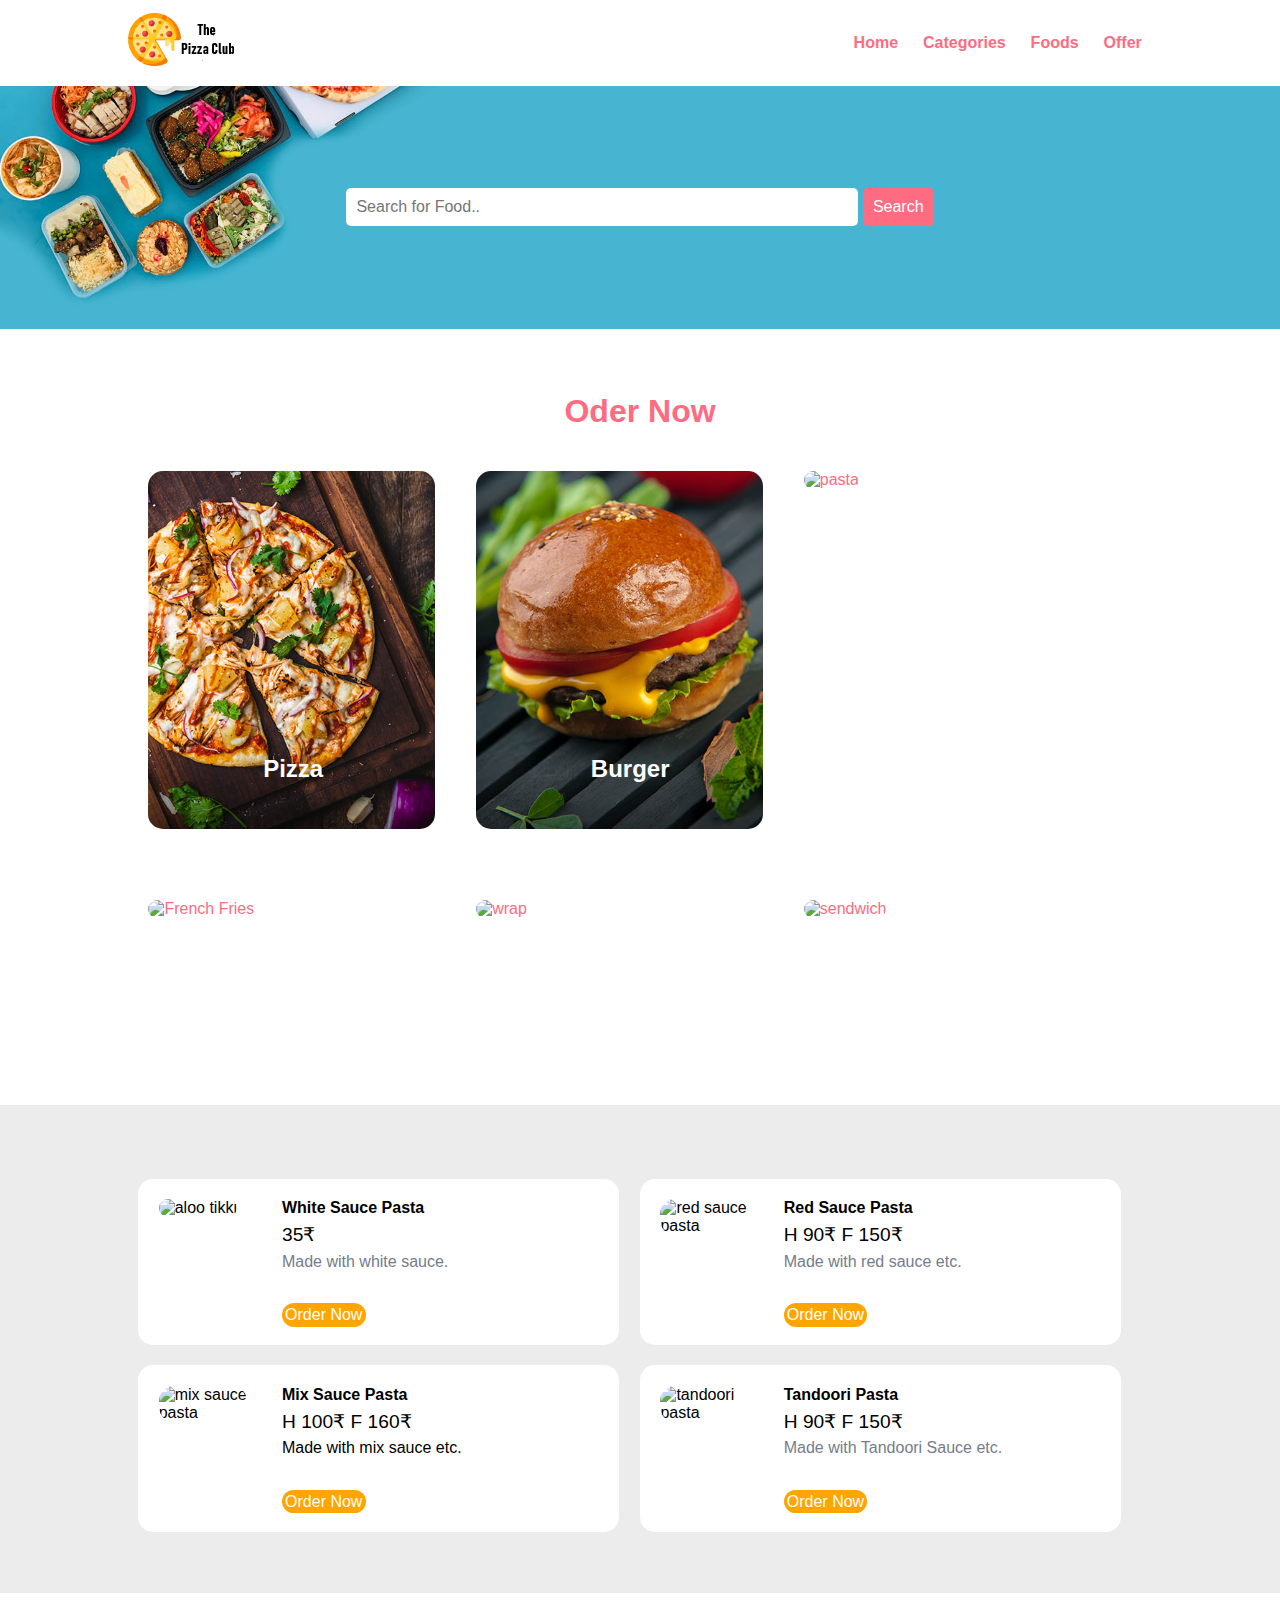
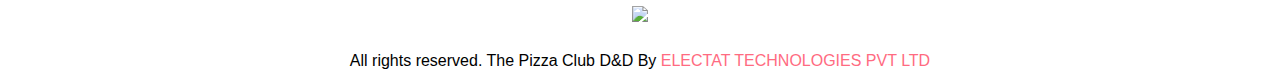
==== all-pasta.html @ eb1a2cf3 "okay change the commit" ====
<!DOCTYPE html>
<html lang="en">
<head>
    <meta charset="UTF-8">
    <!-- Important to make website responsive -->
    <meta name="viewport" content="width=device-width, initial-scale=1.0">
    <title>The Pizza Club -Karala's Best Pizza Maker</title>
    <link rel="shortcut icon" href="favicon.jpg" type="image/x-icon">
    <meta property="og:locale" content="en_US" />
	<meta property="og:type" content="article" />
	<meta property="og:title" content="index - The Pizza Club-Karala's Best Pizza Make" />
	<meta property="og:url" content="https://thepizzaclub.tk/"/>
	<meta property="og:site_name" content="thepizzaclub" />		
	<meta property="article:tag" content="index" />
     
	 

    <!-- Link our CSS file -->
    <link rel="stylesheet" href="css/style.css">
</head>

<body>
    <!-- Navbar Section Starts Here -->
    <section class="navbar">
        <div class="container">
            <div class="logo">
               <img src="/images/thepizzaclub-logo.png" alt="thepizzaclub-logo.png">      
                </a>
            </div>

            <div class="menu text-right">
                <ul>
                    <li>
                        <a href="index.html">Home</a>
                    </li>
                    <li>
                        <a href="categories.html">Categories</a>
                    </li>
                    <li>
                        <a href="foods.html">Foods</a>
                    </li>
                    <li>
                        <a href="offer.html">Offer</a>
                    </li>
                </ul>
            </div>

            <div class="clearfix"></div>
        </div>
    </section>
    <!-- Navbar Section Ends Here -->

    <!-- fOOD sEARCH Section Starts Here -->
    <section class="food-search text-center">
        <div class="container">
            
            <form action="food-search.html" method="POST">
                <input type="search" name="search" placeholder="Search for Food.." required>
                <input type="submit" name="submit" value="Search" class="btn btn-primary">
            </form>

        </div>
    </section>
    <!-- fOOD sEARCH Section Ends Here -->

    <!-- CAtegories Section Starts Here -->
    <section class="categories">
        <div class="container">
            <h2 class="text-center"><a href="tel: 8470827023">Oder Now</a></h2>
            <div class="box-3 float-container">
                <a href="index.html"><img src="images/pizza.jpg" alt="Pizza" class="img-responsive img-curve"></a>  
                <h3 class="float-text text-white">Pizza</h3></a>   
            </div>
        <div class="box-3 float-container">
                <a href="all_burger.html"><img src="images/burger.jpg" alt="Burger" class="img-responsive img-curve"></a>

                <h3 class="float-text text-white">Burger</h3>
            </div>
            </a>

            <a href="#">
            <div class="box-3 float-container">
                <img src="images/pasta.jpeg" style="height: 380px;" alt="pasta" class="img-responsive img-curve">

                <h3 class="float-text text-white">Pasta</h3>
            </div>
            </a>

            <div class="clearfix"></div>
        </div>
        <div class="container">
            <a href="">
            <div class="box-3 float-container">
                <img src="images/french-fries.webp" style="height: 380px;" alt="French Fries" class="img-responsive img-curve">

                <h3 class="float-text text-white">French</h3>
            </div>
            </a>

            <a href="all-wrap.html">
            <div class="box-3 float-container">
                <img src="images/wrap1.jpg" style="height: 380px;"  alt="wrap" class="img-responsive img-curve">

                <h3 class="float-text text-white">Wrap</h3>
            </div>
            </a>

            <a href="all-sandwich.html">
            <div class="box-3 float-container">
                <img src="images/senwich.jpg" style="height: 380px;" alt="sendwich" class="img-responsive img-curve">

                <h3 class="float-text text-white">sandwich</h3>
            </div>
            </a>

            <div class="clearfix"></div>
        </div>
        
    </section>
    <section class="categories">
        
    </section>
    <!-- Categories Section Ends Here -->
  

    <!-- fOOD MEnu Section Starts Here -->
    <section class="food-menu">
        <div class="container">
          

            <div class="food-menu-box">
                <div class="food-menu-img">
                    <img src="images/pasta-secondary.png"   alt="aloo tikki" class="img-responsive img-curve">
                </div>

                <div class="food-menu-desc">	
                    <h4>White Sauce Pasta</h4>
                    <p class="food-price">35₹</p>
                    <p class="food-detail">
                        Made with white sauce.
                    </p>
                    <br>
                    <br>

                    <a href="tel:8470827023" class="btn btn-primary"  style="background: orange; border-radius: 2.5rem" >Order Now</a>
                </div>
            </div>

            <div class="food-menu-box">
                <div class="food-menu-img">
                    <img src="images/pasta-secondary.png" style="width: 6.5rem;" alt="red sauce pasta" class="img-responsive img-curve">
                </div>
                <div class="food-menu-desc">
                    <h4>Red Sauce Pasta</h4>
                    <p class="food-price">H 90₹ F 150₹ </p>
                    <p class="food-detail">
                        Made with red sauce etc.
                    </p>
                    <br>
                    <br>

                    <a href="tel:8470827023" class="btn btn-primary"  style="background: orange; border-radius: 2.5rem" >Order Now</a>
                </div>
            </div>

            <div class="food-menu-box">
                <div class="food-menu-img">
                    <img src="images/pasta-secondary.png" style="width: 6.5rem;"  alt="mix sauce pasta" class="img-responsive img-curve">
                </div>
                <div class="food-menu-desc">
                    <h4>Mix Sauce Pasta</h4>
                    <p class="food-price">H 100₹ F 160₹</p>
                    <p class="food-de saucetail">
                        Made with mix sauce etc.
                    </p>
                    <br>
                    <br>

                    <a href="tel:8470827023" class="btn btn-primary" style="background: orange; border-radius: 2.5rem" >Order Now</a>
                </div>
            </div>

            <div class="food-menu-box">
                <div class="food-menu-img">
                    <img src="images/pasta-secondary.png" style="width: 6.5rem;" alt="tandoori pasta" class="img-responsive img-curve">
                </div>

                <div class="food-menu-desc">
                    <h4>Tandoori Pasta</h4>
                    <p class="food-price">H 90₹ F 150₹</p>
                    <p class="food-detail">
                        Made with Tandoori Sauce etc.
                    </p>
                    <br>
                    <br>

                    <a href="tel:8470827023" class="btn btn-primary" style="background: orange; border-radius: 2.5rem">Order Now</a>
                </div>
            </div>  
            </div>
            <div class="clearfix"></div>
        </div>
    </section>
    <!-- fOOD Menu Section Ends Here -->

    <!-- social Section Starts Here -->
    <section class="social">
        <div class="container text-center">
            <ul>
              <!----  <li>
                    <a href=""><img src="https://img.icons8.com/fluent/50/000000/facebook-new.png"/></a>
                </li> -->
                <li>
                    <a href="https://www.instagram.com/thepizzaclubb/"><img src="https://img.icons8.com/fluent/48/000000/instagram-new.png"/></a>
                </li>
               <!---- <li>
                    <a href="#"><img src="https://img.icons8.com/fluent/48/000000/twitter.png"/></a>
                </li>-->
            </ul>
        </div>
    </section>
    <!-- social Section Ends Here -->

    <!-- footer Section Starts Here -->
    <section class="footer">
        <div class="container text-center">
            <p>All rights reserved. The Pizza Club D&D By <a href="https://www.instagram.com/electattechnologies/">ELECTAT TECHNOLOGIES PVT LTD</a></p>
        </div>
    </section>
    <!-- footer Section Ends Here -->

</body>
</html>
---- css/style.css ----
/* 
    Author: Vijay Thapa and Ashu Tamar from Electat Technologies private limited;
    Pizza Website ;
    version: 1.0;
*/

/* CSS for All */
*{
    margin: 0 0;
    padding: 0 0;
    font-family: Arial, Helvetica, sans-serif;
}
.container{
    width: 80%;
    margin: 0 auto;
    padding: 1%;
}
.img-responsive{
    width: 100%;
}
.img-curve{
    border-radius: 15px;
}

.text-right{
    text-align: right;
}
.text-center{
    text-align: center;
}
.text-left{
    text-align: left;
}
.text-white{
    color: white;
}

.clearfix{
    clear: both;
    float: none;
}

a{
    color: #ff6b81;
    text-decoration: none;
}
a:hover{
    color: #ff4757;
}

.btn{
    padding: 1%;
    border: none;
    font-size: 1rem;
    border-radius: 5px;
}
.btn-primary{
    background-color: #ff6b81;
    color: white;
    cursor: pointer;
}
.btn-primary:hover{
    color: white;
    background-color: #ff4757;
}
h2{
    color: #2f3542;
    font-size: 2rem;
    margin-bottom: 2%;
}
h3{
    font-size: 1.5rem;
}
.float-container{
    position: relative;
}
.float-text{
    position: absolute;
    bottom: 50px;
    left: 40%;
}
fieldset{
    border: 1px solid white;
    margin: 5%;
    padding: 3%;
    border-radius: 5px;
}


/* CSSS for navbar section */

.logo{
    width: 10%;
    float: left;
}
.menu{
    line-height: 60px;
}
.menu ul{
    list-style-type: none;
}

.menu ul li{
    display: inline;
    padding: 1%;
    font-weight: bold;
}


/* CSS for Food SEarch Section */

.food-search{
    background-image: url(../images/bg.jpg);
    background-size: cover;
    background-repeat: no-repeat;
    background-position: center;
    padding: 7% 0;
}

.food-search input[type="search"]{
    width: 50%;
    padding: 1%;
    font-size: 1rem;
    border: none;
    border-radius: 5px;
}


/* CSS for Categories */
.categories{
    padding: 4% 0;
}

.box-3{
    width: 28%;
    float: left;
    margin: 2%;
}


/* CSS for Food Menu */
.food-menu{
    background-color: #ececec;
    padding: 4% 0;
}
.food-menu-box{
    width: 43%;
    margin: 1%;
    padding: 2%;
    float: left;
    background-color: white;
    border-radius: 15px;
}

.food-menu-img{
    width: 20%;
    float: left;
}

.food-menu-desc{
    width: 70%;
    float: left;
    margin-left: 8%;
}

.food-price{
    font-size: 1.2rem;
    margin: 2% 0;
}
.food-detail{
    font-size: 1rem;
    color: #747d8c;
}


/* CSS for Social */
.social ul{
    list-style-type: none;
}
.social ul li{
    display: inline;
    padding: 1%;
}

/* for Order Section */
.order{
    width: 50%;
    margin: 0 auto;
}
.input-responsive{
    width: 96%;
    padding: 1%;
    margin-bottom: 3%;
    border: none;
    border-radius: 5px;
    font-size: 1rem;
}
.order-label{
    margin-bottom: 1%; 
    font-weight: bold;
}



/* CSS for Mobile Size or Smaller Screen */

@media only screen and (max-width:768px){
    .logo{
        width: 80%;
        float: none;
        margin: 1% auto;
    }

    .menu ul{
        text-align: center;
    }

    .food-search input[type="search"]{
        width: 90%;
        padding: 2%;
        margin-bottom: 3%;
    }

    .btn{
        width: 91%;
        padding: 2%;
    }

    .food-search{
        padding: 10% 0;
    }

    .categories{
        padding: 20% 0;
    }
    h2{
        margin-bottom: 10%;
    }
    .box-3{
        width: 100%;
        margin: 4% auto;
    }

    .food-menu{
        padding: 20% 0;
    }

    .food-menu-box{
        width: 90%;
        padding: 5%;
        margin-bottom: 5%;
    }
    .social{
        padding: 5% 0;
    }
    .order{
        width: 100%;
    }
}
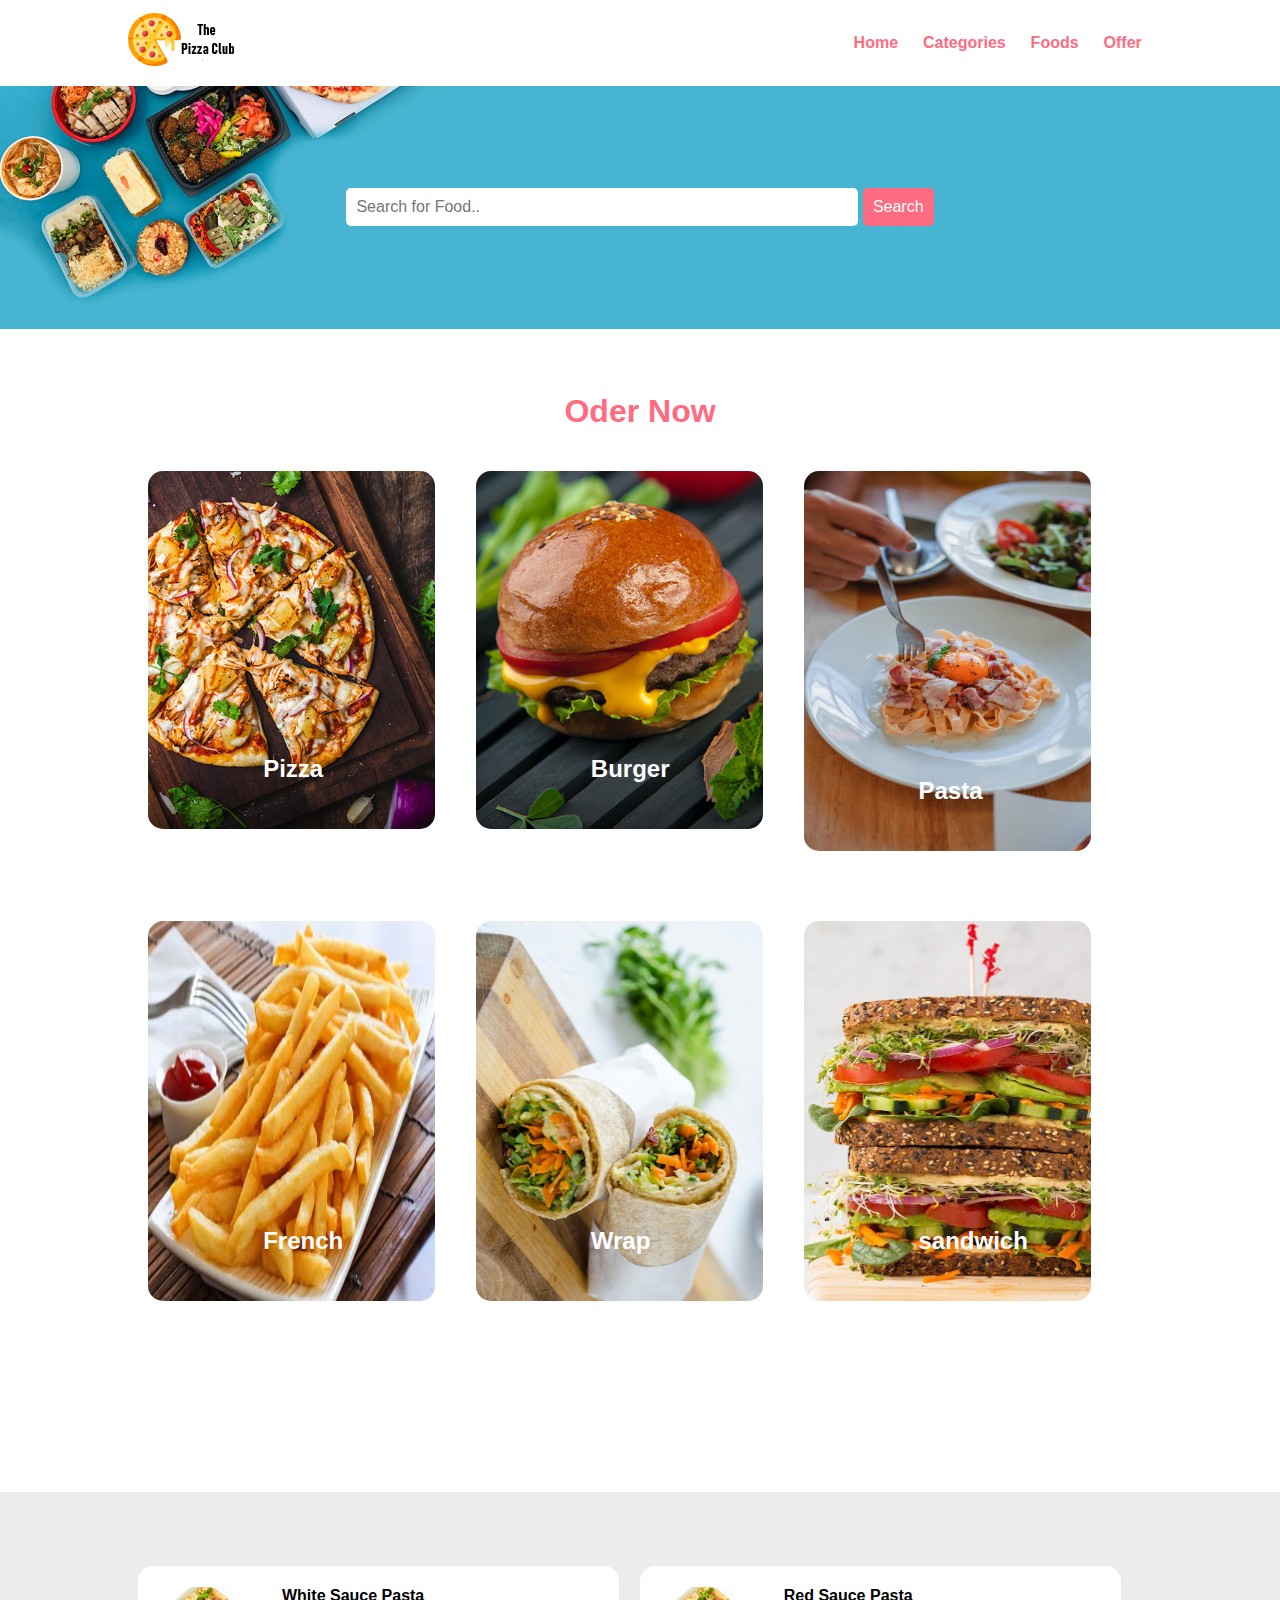
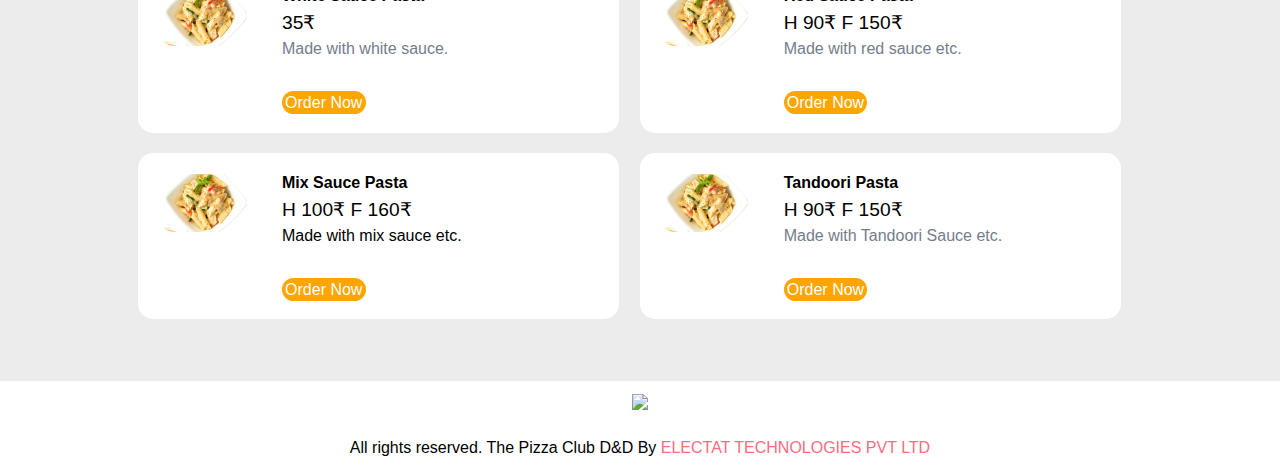
==== commit 9fa744a4: "okat" ====
--- a/all-pasta.html
+++ b/all-pasta.html
@@ -34,10 +34,10 @@
                         <a href="index.html">Home</a>
                     </li>
                     <li>
-                        <a href="categories.html">Categories</a>
-                    </li>
-                    <li>
-                        <a href="foods.html">Foods</a>
+                        <a href="">Categories</a>
+                    </li>
+                    <li>
+                        <a href="">Foods</a>
                     </li>
                     <li>
                         <a href="offer.html">Offer</a>
@@ -130,7 +130,7 @@
 
             <div class="food-menu-box">
                 <div class="food-menu-img">
-                    <img src="images/pasta-secondary.png"   alt="aloo tikki" class="img-responsive img-curve">
+                    <img src="images/pasta-secondary.png"   alt="white sauce pasta" class="img-responsive img-curve">
                 </div>
 
                 <div class="food-menu-desc">	
@@ -148,7 +148,7 @@
 
             <div class="food-menu-box">
                 <div class="food-menu-img">
-                    <img src="images/pasta-secondary.png" style="width: 6.5rem;" alt="red sauce pasta" class="img-responsive img-curve">
+                    <img src="images/pasta-secondary.png"   alt="red sauce pasta" class="img-responsive img-curve">
                 </div>
                 <div class="food-menu-desc">
                     <h4>Red Sauce Pasta</h4>
@@ -165,7 +165,7 @@
 
             <div class="food-menu-box">
                 <div class="food-menu-img">
-                    <img src="images/pasta-secondary.png" style="width: 6.5rem;"  alt="mix sauce pasta" class="img-responsive img-curve">
+                    <img src="images/pasta-secondary.png"  alt="mix sauce pasta" class="img-responsive img-curve">
                 </div>
                 <div class="food-menu-desc">
                     <h4>Mix Sauce Pasta</h4>
@@ -182,7 +182,7 @@
 
             <div class="food-menu-box">
                 <div class="food-menu-img">
-                    <img src="images/pasta-secondary.png" style="width: 6.5rem;" alt="tandoori pasta" class="img-responsive img-curve">
+                    <img src="images/pasta-secondary.png"   alt="tandoori pasta" class="img-responsive img-curve">
                 </div>
 
                 <div class="food-menu-desc">
